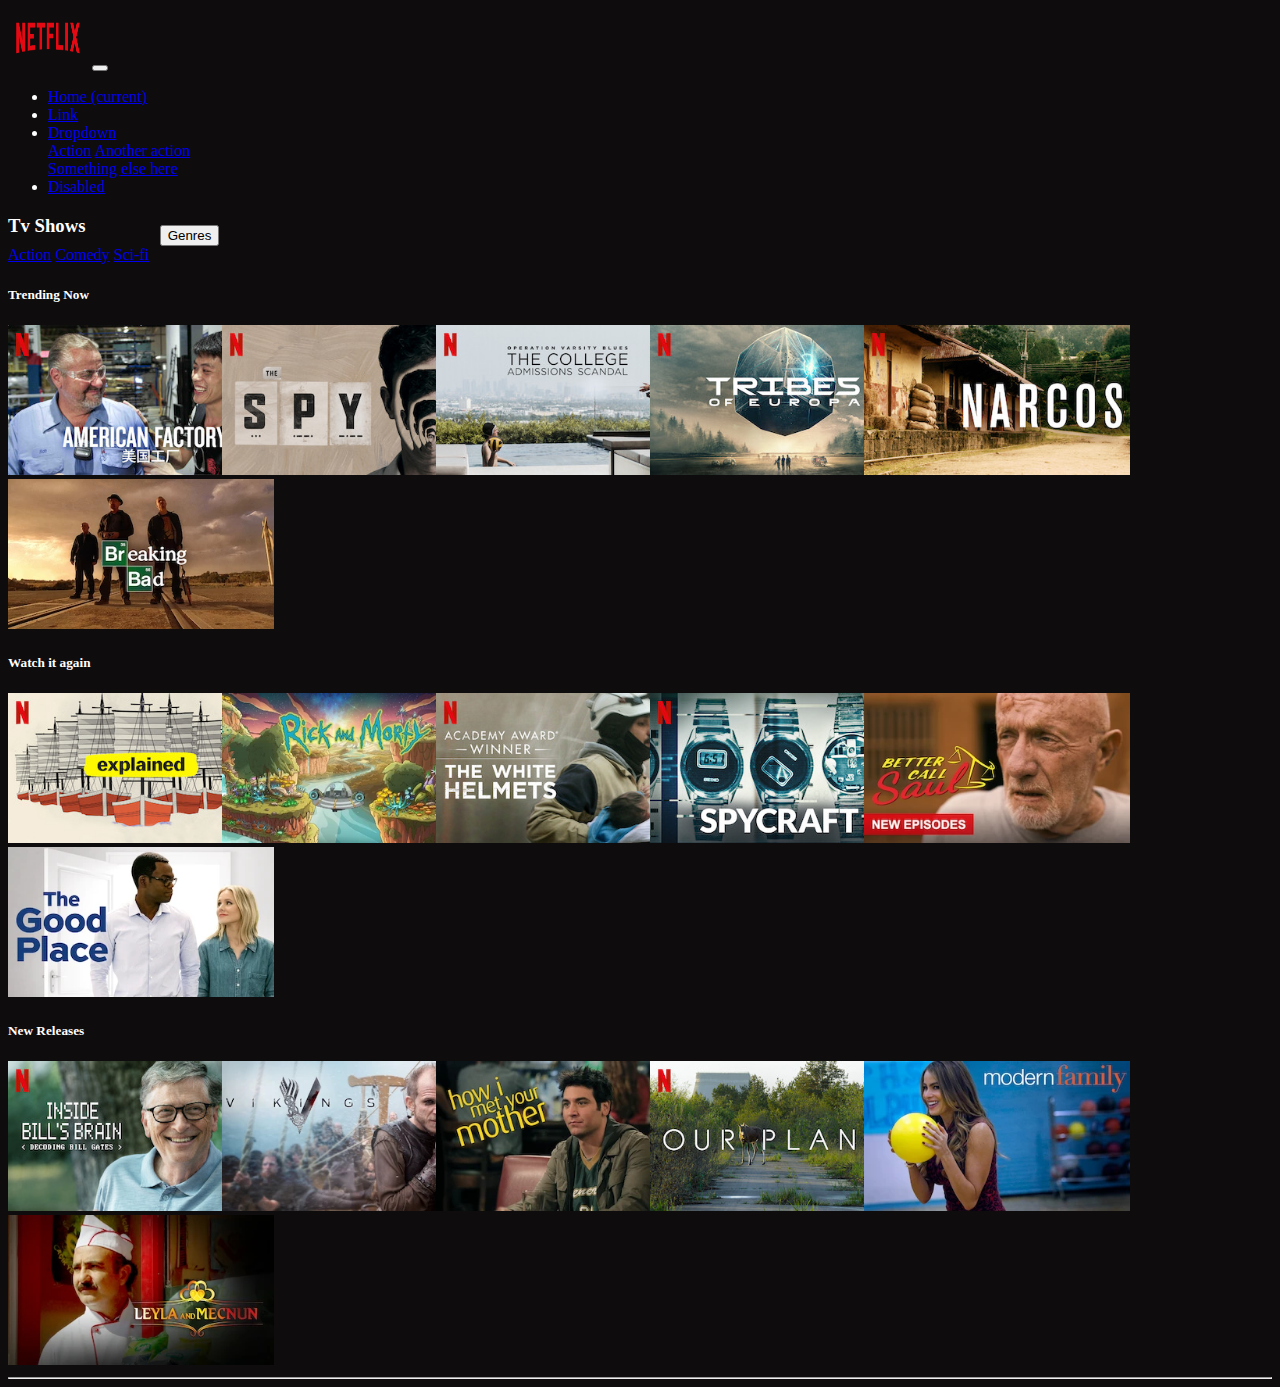
==== homepage.html @ 5d0c2ea2 "added navbar and cards to homepage" ====
<!DOCTYPE html>
<html lang="en">
  <head>
    <!-- Required meta tags -->
    <meta charset="utf-8" />
    <meta
      name="viewport"
      content="width=device-width, initial-scale=1, shrink-to-fit=no"
    />

    <!-- Bootstrap CSS -->
    <link
      rel="stylesheet"
      href="https://cdn.jsdelivr.net/npm/bootstrap@4.6.0/dist/css/bootstrap.min.css"
      integrity="sha384-B0vP5xmATw1+K9KRQjQERJvTumQW0nPEzvF6L/Z6nronJ3oUOFUFpCjEUQouq2+l"
      crossorigin="anonymous"
    />
    <link rel="stylesheet" href="homepage.css" />
    <title>Netflix</title>
  </head>
  <body>
    <nav class="navbar navbar-expand-lg navbar-dark bg-transparent">
      <a class="navbar-brand" href="#"
        ><img class="imglogo" src="logo/netflix_logo.png" alt="netflix_logo"
      /></a>
      <button
        class="navbar-toggler"
        type="button"
        data-toggle="collapse"
        data-target="#navbarSupportedContent"
        aria-controls="navbarSupportedContent"
        aria-expanded="false"
        aria-label="Toggle navigation"
      >
        <span class="navbar-toggler-icon"></span>
      </button>

      <div class="collapse navbar-collapse" id="navbarSupportedContent">
        <ul class="navbar-nav mr-auto">
          <li class="nav-item active">
            <a class="nav-link" href="#"
              >Home <span class="sr-only">(current)</span></a
            >
          </li>
          <li class="nav-item">
            <a class="nav-link" href="#">Link</a>
          </li>
          <li class="nav-item dropdown">
            <a
              class="nav-link dropdown-toggle"
              href="#"
              id="navbarDropdown"
              role="button"
              data-toggle="dropdown"
              aria-haspopup="true"
              aria-expanded="false"
            >
              Dropdown
            </a>
            <div class="dropdown-menu" aria-labelledby="navbarDropdown">
              <a class="dropdown-item" href="#">Action</a>
              <a class="dropdown-item" href="#">Another action</a>
              <div class="dropdown-divider"></div>
              <a class="dropdown-item" href="#">Something else here</a>
            </div>
          </li>
          <li class="nav-item">
            <a
              class="nav-link disabled"
              href="#"
              tabindex="-1"
              aria-disabled="true"
              >Disabled</a
            >
          </li>
        </ul>
      </div>
    </nav>
    <div class="container-fluid">
      <div class="h3container">
        <h3>Tv Shows</h3>
      </div>
      <div class="genrecontainer">
        <div
          class="dropdown"
          style="padding-left: 12%; margin-top: -30px; display: flex"
        >
          <button
            class="btn btn-secondary dropdown-toggle"
            type="button"
            id="dropdownMenuButton"
            data-toggle="dropdown"
            aria-haspopup="true"
            aria-expanded="false"
          >
            Genres
          </button>
        </div>
      </div>

      <div class="dropdown-menu" aria-labelledby="dropdownMenuButton">
        <a class="dropdown-item" href="#">Action</a>
        <a class="dropdown-item" href="#">Comedy</a>
        <a class="dropdown-item" href="#">Sci-fi</a>
      </div>
    </div>
    <div class="container-fluid">
        <div class="row">
            <div class="col">
      <h5 class="mt-4">Trending Now</h5>
      <div
        class="card"
        style="width: 210px; display: inline-block; border-color: black"
      >
        <img
          src="media/media1.jpg"
          class="card-img-top"
          style="height: 150px"
          alt="..."
        />
      </div>
      <div
        class="card"
        style="width: 210px; display: inline-block; border-color: black"
      >
        <img
          src="media/media10.jpg"
          class="card-img-top"
          style="height: 150px"
          alt="..."
        />
      </div>
      <div
        class="card"
        style="width: 210px; display: inline-block; border-color: black"
      >
        <img
          src="media/media11.jpg"
          class="card-img-top"
          style="height: 150px"
          alt="..."
        />
      </div>
      <div
        class="card"
        style="width: 210px; display: inline-block; border-color: black"
      >
        <img
          src="media/media12.jpg"
          class="card-img-top"
          style="height: 150px"
          alt="..."
        />
      </div>
      <div
        class="card"
        style="width: 210px; display: inline-block; border-color: black"
      >
        <img
          src="media/media13.jpg"
          class="card-img-top"
          style="height: 150px"
          alt="..."
        />
      </div>
      <div
        class="card"
        style="width: 210px; display: inline-block; border-color: black"
      >
        <img
          src="media/media14.webp"
          class="card-img-top"
          style="height: 150px"
          alt="..."
        />
      </div>
    </div>
    </div>
    </div>
    <div class="container-fluid">
        <div class="row">
            <div class="col">
      <h5 class="mt-4">Watch it again</h5>
      <div
        class="card"
        style="width: 210px; display: inline-block; border-color: black"
      >
        <img
          src="media/media15.jpg"
          class="card-img-top"
          style="height: 150px"
          alt="..."
        />
      </div>
      <div
        class="card"
        style="width: 210px; display: inline-block; border-color: black"
      >
        <img
          src="media/media16.webp"
          class="card-img-top"
          style="height: 150px"
          alt="..."
        />
      </div>
      <div
        class="card"
        style="width: 210px; display: inline-block; border-color: black"
      >
        <img
          src="media/media17.jpg"
          class="card-img-top"
          style="height: 150px"
          alt="..."
        />
      </div>
      <div
        class="card"
        style="width: 210px; display: inline-block; border-color: black"
      >
        <img
          src="media/media18.jpg"
          class="card-img-top"
          style="height: 150px"
          alt="..."
        />
      </div>
      <div
        class="card"
        style="width: 210px; display: inline-block; border-color: black"
      >
        <img
          src="media/media19.webp"
          class="card-img-top"
          style="height: 150px"
          alt="..."
        />
      </div>
      <div
        class="card"
        style="width: 210px; display: inline-block; border-color: black"
      >
        <img
          src="media/media2.webp"
          class="card-img-top"
          style="height: 150px"
          alt="..."
        />
      </div>
    </div>
    </div>
    </div>
    <div class="container-fluid">
      <div class="row">
        <div class="col">
          <h5 class="mt-4">New Releases</h5>
          <div
            class="card"
            style="width: 210px; display: inline-block; border-color: black"
          >
            <img
              src="media/media20.jpg"
              class="card-img-top"
              style="height: 150px"
              alt="..."
            />
          </div>
          <div
            class="card"
            style="width: 210px; display: inline-block; border-color: black"
          >
            <img
              src="media/media21.webp"
              class="card-img-top"
              style="height: 150px"
              alt="..."
            />
          </div>
          <div
            class="card"
            style="width: 210px; display: inline-block; border-color: black"
          >
            <img
              src="media/media22.webp"
              class="card-img-top"
              style="height: 150px"
              alt="..."
            />
          </div>
          <div
            class="card"
            style="width: 210px; display: inline-block; border-color: black"
          >
            <img
              src="media/media24.jpg"
              class="card-img-top"
              style="height: 150px"
              alt="..."
            />
          </div>
          <div
            class="card"
            style="width: 210px; display: inline-block; border-color: black"
          >
            <img
              src="media/media25.webp"
              class="card-img-top"
              style="height: 150px"
              alt="..."
            />
          </div>
          <div
            class="card"
            style="width: 210px; display: inline-block; border-color: black"
          >
            <img
              src="media/media26.webp"
              class="card-img-top"
              style="height: 150px"
              alt="..."
            />
          </div>
        </div>
      </div>
    </div>

    <hr />

    <!-- Optional JavaScript; choose one of the two! -->

    <!-- Option 1: jQuery and Bootstrap Bundle (includes Popper) -->
    <script
      src="https://code.jquery.com/jquery-3.5.1.slim.min.js"
      integrity="sha384-DfXdz2htPH0lsSSs5nCTpuj/zy4C+OGpamoFVy38MVBnE+IbbVYUew+OrCXaRkfj"
      crossorigin="anonymous"
    ></script>
    <script
      src="https://cdn.jsdelivr.net/npm/bootstrap@4.6.0/dist/js/bootstrap.bundle.min.js"
      integrity="sha384-Piv4xVNRyMGpqkS2by6br4gNJ7DXjqk09RmUpJ8jgGtD7zP9yug3goQfGII0yAns"
      crossorigin="anonymous"
    ></script>

    <!-- Option 2: Separate Popper and Bootstrap JS -->
    <!--
    <script src="https://code.jquery.com/jquery-3.5.1.slim.min.js" integrity="sha384-DfXdz2htPH0lsSSs5nCTpuj/zy4C+OGpamoFVy38MVBnE+IbbVYUew+OrCXaRkfj" crossorigin="anonymous"></script>
    <script src="https://cdn.jsdelivr.net/npm/popper.js@1.16.1/dist/umd/popper.min.js" integrity="sha384-9/reFTGAW83EW2RDu2S0VKaIzap3H66lZH81PoYlFhbGU+6BZp6G7niu735Sk7lN" crossorigin="anonymous"></script>
    <script src="https://cdn.jsdelivr.net/npm/bootstrap@4.6.0/dist/js/bootstrap.min.js" integrity="sha384-+YQ4JLhjyBLPDQt//I+STsc9iw4uQqACwlvpslubQzn4u2UU2UFM80nGisd026JF" crossorigin="anonymous"></script>
    -->
  </body>
</html>
---- homepage.css ----
body{
    background-color: rgb(14, 12, 12);
}
.navbar{
    color: white;
}
h3,h4,h5{
    color: white;
}
.imglogo{
    width: 80px;
    height: 60px;
}
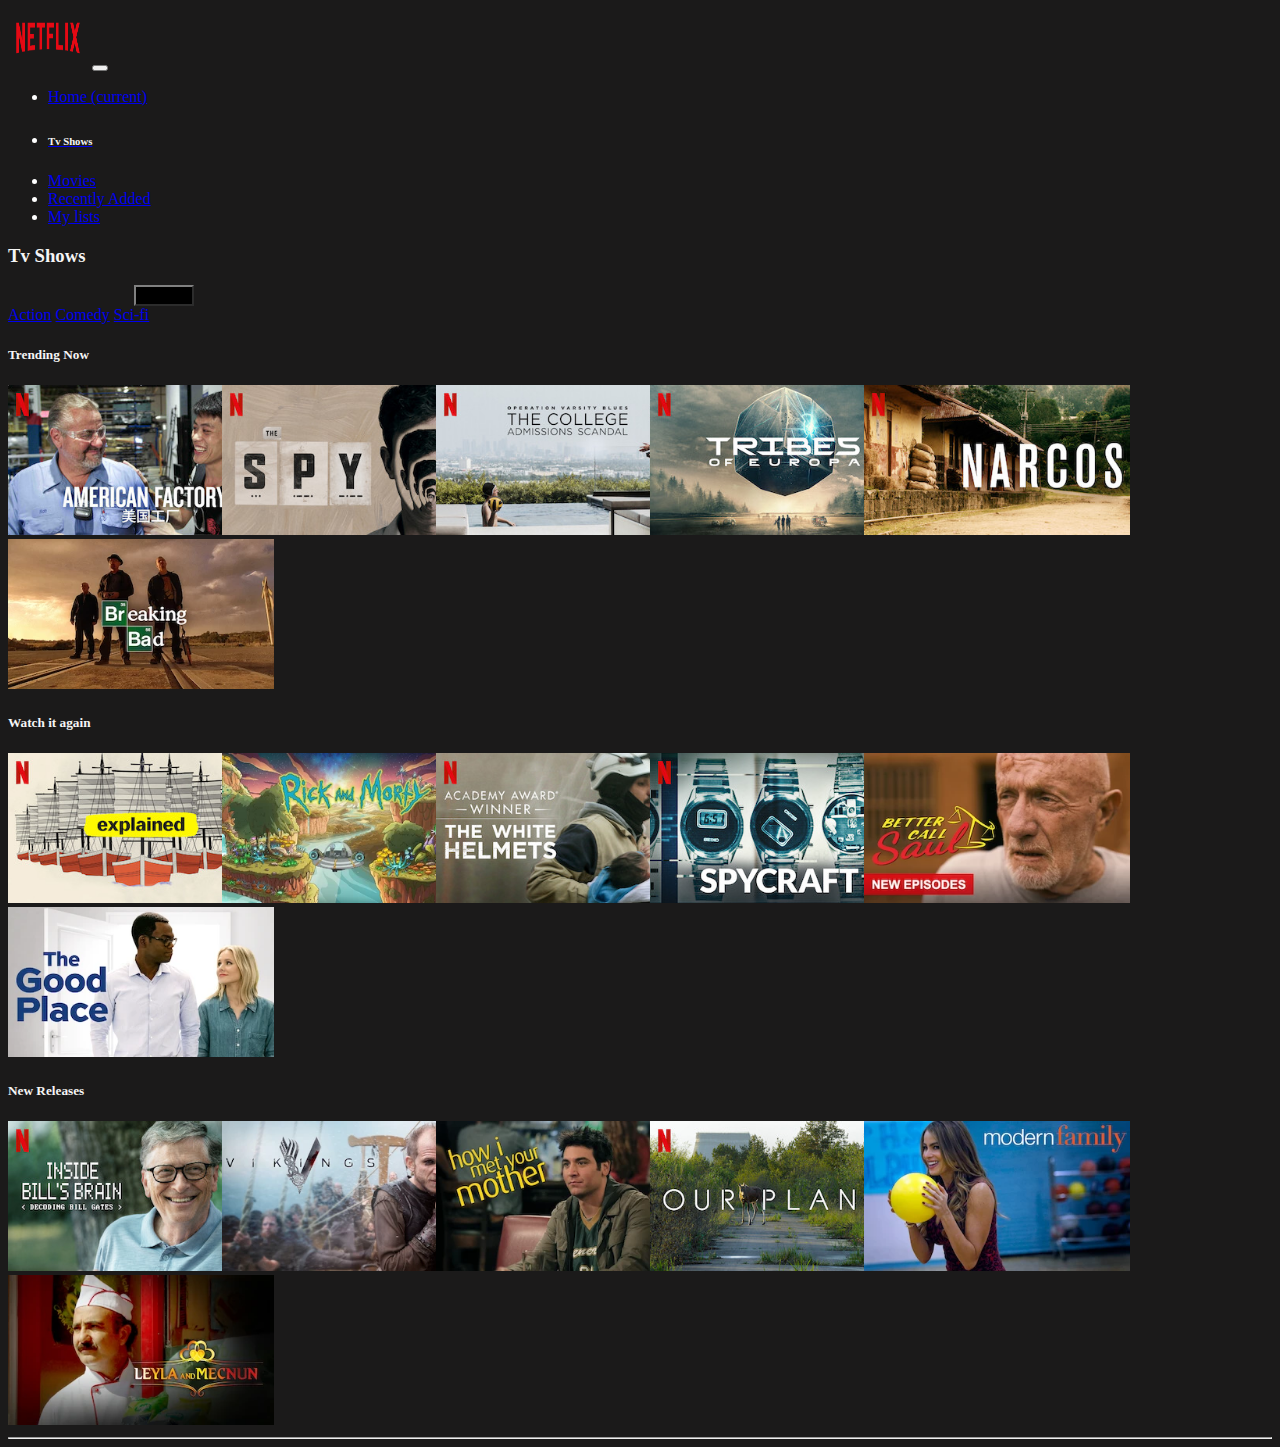
==== commit 4bac40cc: "added some css to homepage" ====
--- a/homepage.html
+++ b/homepage.html
@@ -43,36 +43,20 @@
             >
           </li>
           <li class="nav-item">
-            <a class="nav-link" href="#">Link</a>
-          </li>
-          <li class="nav-item dropdown">
-            <a
-              class="nav-link dropdown-toggle"
-              href="#"
-              id="navbarDropdown"
-              role="button"
-              data-toggle="dropdown"
-              aria-haspopup="true"
-              aria-expanded="false"
-            >
-              Dropdown
-            </a>
-            <div class="dropdown-menu" aria-labelledby="navbarDropdown">
-              <a class="dropdown-item" href="#">Action</a>
-              <a class="dropdown-item" href="#">Another action</a>
-              <div class="dropdown-divider"></div>
-              <a class="dropdown-item" href="#">Something else here</a>
-            </div>
+            <a class="nav-link" href="#"><strong><h6>Tv Shows</h6></strong></a>
           </li>
           <li class="nav-item">
-            <a
-              class="nav-link disabled"
-              href="#"
-              tabindex="-1"
-              aria-disabled="true"
-              >Disabled</a
-            >
-          </li>
+            <a class="nav-link" href="#">Movies</a>
+          </li>
+          <li class="nav-item">
+            <a class="nav-link" href="#">Recently Added</a>
+          </li>
+         
+          <li class="nav-item">
+            <a class="nav-link" href="#">My lists</a>
+          </li>
+         
+          
         </ul>
       </div>
     </nav>
@@ -80,10 +64,10 @@
       <div class="h3container">
         <h3>Tv Shows</h3>
       </div>
-      <div class="genrecontainer">
+      <div class="genre-container ">
         <div
           class="dropdown"
-          style="padding-left: 12%; margin-top: -30px; display: flex"
+          style="padding-left: 10%; margin-top: -30px; display: inline"
         >
           <button
             class="btn btn-secondary dropdown-toggle"
@@ -92,6 +76,7 @@
             data-toggle="dropdown"
             aria-haspopup="true"
             aria-expanded="false"
+            style="background-color: black; border-color:grey;"
           >
             Genres
           </button>
@@ -110,7 +95,7 @@
       <h5 class="mt-4">Trending Now</h5>
       <div
         class="card"
-        style="width: 210px; display: inline-block; border-color: black"
+        style="width: 210px; display: inline-block;border-color:rgb(48, 46, 46)"
       >
         <img
           src="media/media1.jpg"
@@ -121,7 +106,7 @@
       </div>
       <div
         class="card"
-        style="width: 210px; display: inline-block; border-color: black"
+        style="width: 210px; display: inline-block;border-color:grey"
       >
         <img
           src="media/media10.jpg"
@@ -132,7 +117,7 @@
       </div>
       <div
         class="card"
-        style="width: 210px; display: inline-block; border-color: black"
+        style="width: 210px; display: inline-block;border-color:grey"
       >
         <img
           src="media/media11.jpg"
@@ -143,7 +128,7 @@
       </div>
       <div
         class="card"
-        style="width: 210px; display: inline-block; border-color: black"
+        style="width: 210px; display: inline-block; border-color:grey"
       >
         <img
           src="media/media12.jpg"
@@ -154,7 +139,7 @@
       </div>
       <div
         class="card"
-        style="width: 210px; display: inline-block; border-color: black"
+        style="width: 210px; display: inline-block;border-color:grey"
       >
         <img
           src="media/media13.jpg"
@@ -165,7 +150,7 @@
       </div>
       <div
         class="card"
-        style="width: 210px; display: inline-block; border-color: black"
+        style="width: 210px; display: inline-block;border-color:grey"
       >
         <img
           src="media/media14.webp"
@@ -183,7 +168,7 @@
       <h5 class="mt-4">Watch it again</h5>
       <div
         class="card"
-        style="width: 210px; display: inline-block; border-color: black"
+        style="width: 210px; display: inline-block;border-color:grey"
       >
         <img
           src="media/media15.jpg"
@@ -194,7 +179,7 @@
       </div>
       <div
         class="card"
-        style="width: 210px; display: inline-block; border-color: black"
+        style="width: 210px; display: inline-block;border-color:grey"
       >
         <img
           src="media/media16.webp"
@@ -205,7 +190,7 @@
       </div>
       <div
         class="card"
-        style="width: 210px; display: inline-block; border-color: black"
+        style="width: 210px; display: inline-block;border-color:grey"
       >
         <img
           src="media/media17.jpg"
@@ -216,7 +201,7 @@
       </div>
       <div
         class="card"
-        style="width: 210px; display: inline-block; border-color: black"
+        style="width: 210px; display: inline-block;border-color:grey"
       >
         <img
           src="media/media18.jpg"
@@ -227,7 +212,7 @@
       </div>
       <div
         class="card"
-        style="width: 210px; display: inline-block; border-color: black"
+        style="width: 210px; display: inline-block;border-color:grey"
       >
         <img
           src="media/media19.webp"
@@ -238,7 +223,7 @@
       </div>
       <div
         class="card"
-        style="width: 210px; display: inline-block; border-color: black"
+        style="width: 210px; display: inline-block;border-color:grey"
       >
         <img
           src="media/media2.webp"
@@ -256,7 +241,7 @@
           <h5 class="mt-4">New Releases</h5>
           <div
             class="card"
-            style="width: 210px; display: inline-block; border-color: black"
+            style="width: 210px; display: inline-block;border-color:grey"
           >
             <img
               src="media/media20.jpg"
@@ -267,7 +252,7 @@
           </div>
           <div
             class="card"
-            style="width: 210px; display: inline-block; border-color: black"
+            style="width: 210px; display: inline-block;border-color:grey"
           >
             <img
               src="media/media21.webp"
@@ -278,7 +263,7 @@
           </div>
           <div
             class="card"
-            style="width: 210px; display: inline-block; border-color: black"
+            style="width: 210px; display: inline-block;border-color:grey"
           >
             <img
               src="media/media22.webp"
@@ -289,7 +274,7 @@
           </div>
           <div
             class="card"
-            style="width: 210px; display: inline-block; border-color: black"
+            style="width: 210px; display: inline-block;border-color:grey"
           >
             <img
               src="media/media24.jpg"
@@ -300,7 +285,7 @@
           </div>
           <div
             class="card"
-            style="width: 210px; display: inline-block; border-color: black"
+            style="width: 210px; display: inline-block;border-color:grey"
           >
             <img
               src="media/media25.webp"
@@ -311,7 +296,7 @@
           </div>
           <div
             class="card"
-            style="width: 210px; display: inline-block; border-color: black"
+            style="width: 210px; display: inline-block;border-color:grey"
           >
             <img
               src="media/media26.webp"
--- a/homepage.css
+++ b/homepage.css
@@ -1,11 +1,11 @@
 body{
-    background-color: rgb(14, 12, 12);
+    background-color: rgb(27, 26, 26);
 }
 .navbar{
     color: white;
 }
-h3,h4,h5{
-    color: white;
+h3,h4,h5,h6{
+    color:whitesmoke;
 }
 .imglogo{
     width: 80px;
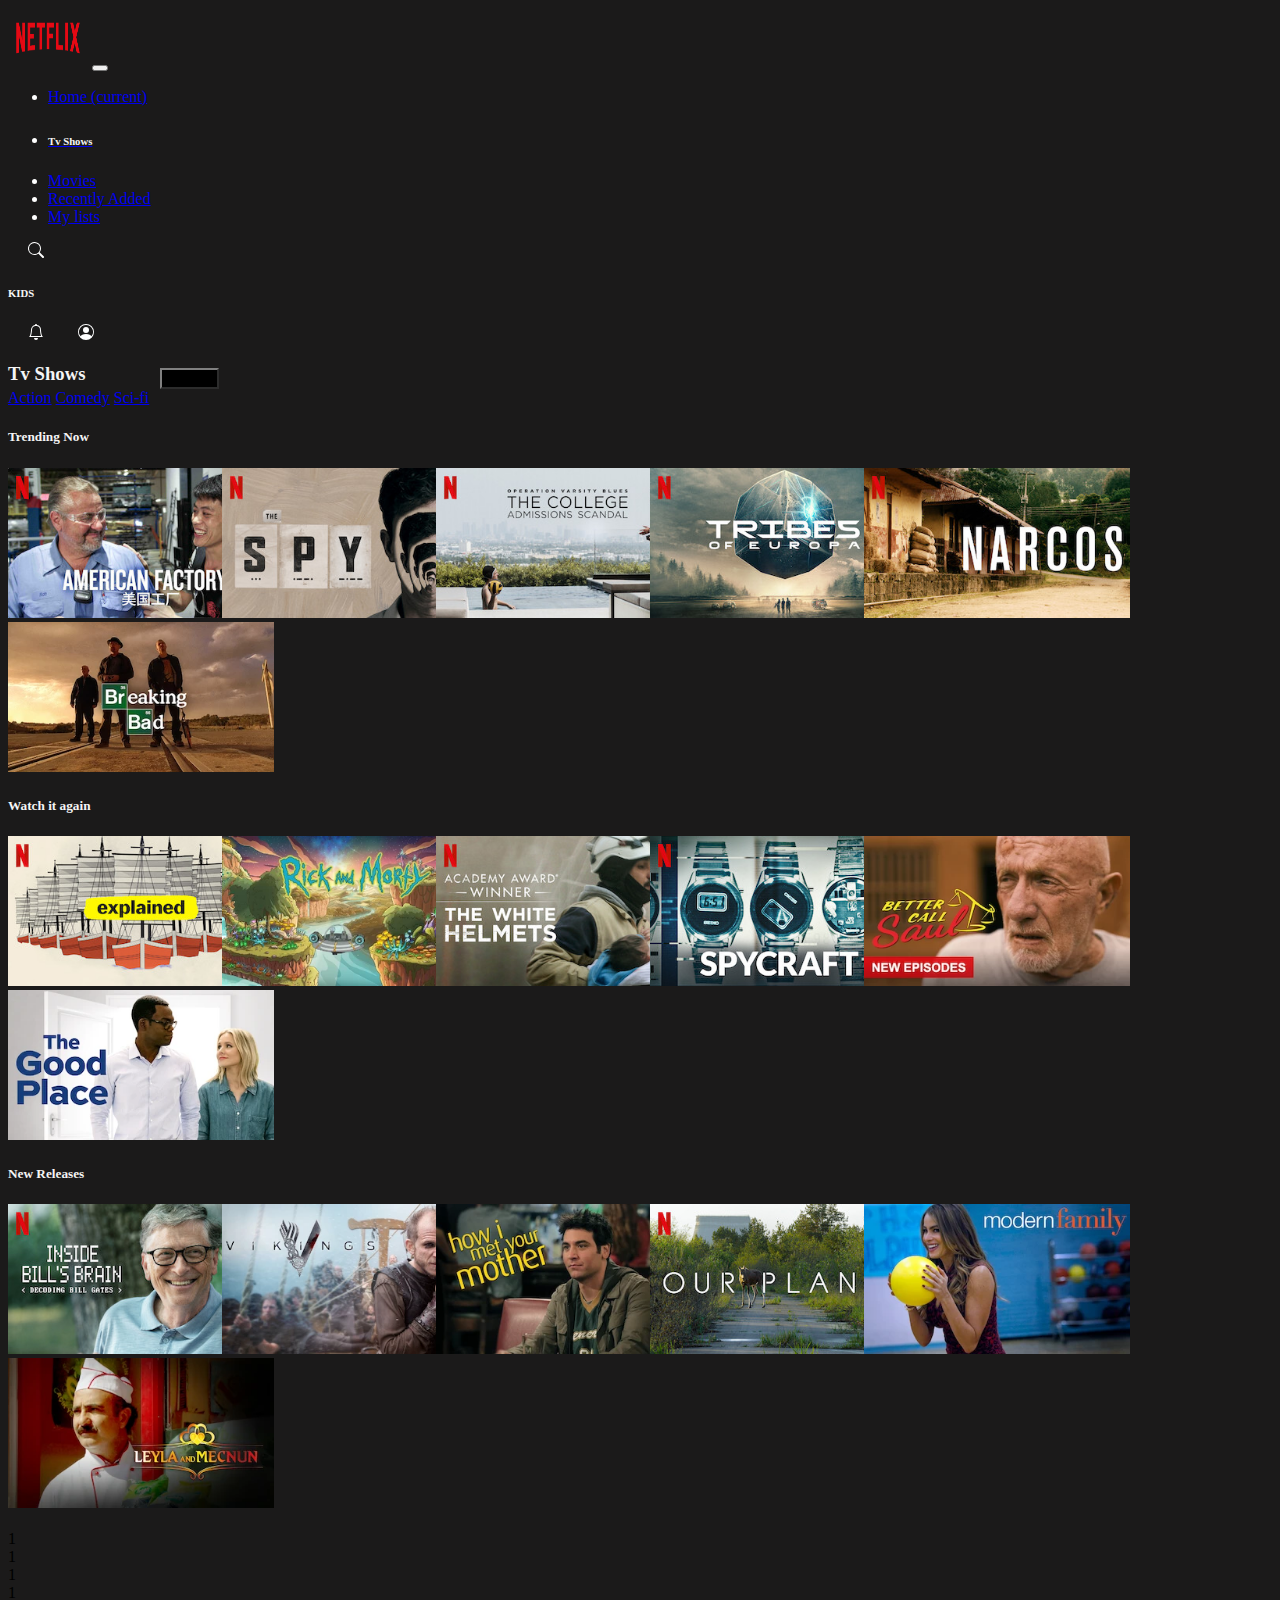
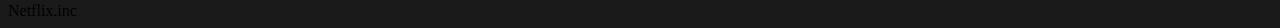
==== commit d3f0e943: "added icons" ====
--- a/homepage.html
+++ b/homepage.html
@@ -58,16 +58,29 @@
          
           
         </ul>
+        <svg xmlns="http://www.w3.org/2000/svg" width="16" height="16" fill="currentColor" class="bi bi-search" viewBox="0 0 16 16">
+            <path d="M11.742 10.344a6.5 6.5 0 1 0-1.397 1.398h-.001c.03.04.062.078.098.115l3.85 3.85a1 1 0 0 0 1.415-1.414l-3.85-3.85a1.007 1.007 0 0 0-.115-.1zM12 6.5a5.5 5.5 0 1 1-11 0 5.5 5.5 0 0 1 11 0z"/>
+          </svg>
+            <h6>KIDS  </h6>
+            <svg xmlns="http://www.w3.org/2000/svg" width="16" height="16" fill="currentColor" class="bi bi-bell" viewBox="0 0 16 16">
+                <path d="M8 16a2 2 0 0 0 2-2H6a2 2 0 0 0 2 2zM8 1.918l-.797.161A4.002 4.002 0 0 0 4 6c0 .628-.134 2.197-.459 3.742-.16.767-.376 1.566-.663 2.258h10.244c-.287-.692-.502-1.49-.663-2.258C12.134 8.197 12 6.628 12 6a4.002 4.002 0 0 0-3.203-3.92L8 1.917zM14.22 12c.223.447.481.801.78 1H1c.299-.199.557-.553.78-1C2.68 10.2 3 6.88 3 6c0-2.42 1.72-4.44 4.005-4.901a1 1 0 1 1 1.99 0A5.002 5.002 0 0 1 13 6c0 .88.32 4.2 1.22 6z"/>
+              </svg>
+              <svg xmlns="http://www.w3.org/2000/svg" width="16" height="16" fill="currentColor" class="bi bi-person-circle" viewBox="0 0 16 16">
+                <path d="M11 6a3 3 0 1 1-6 0 3 3 0 0 1 6 0z"/>
+                <path fill-rule="evenodd" d="M0 8a8 8 0 1 1 16 0A8 8 0 0 1 0 8zm8-7a7 7 0 0 0-5.468 11.37C3.242 11.226 4.805 10 8 10s4.757 1.225 5.468 2.37A7 7 0 0 0 8 1z"/>
+              </svg>
       </div>
     </nav>
     <div class="container-fluid">
-      <div class="h3container">
+    
+          
         <h3>Tv Shows</h3>
       </div>
-      <div class="genre-container ">
+      <div class="containerstyle"style="padding-left :12%; margin-top:-35px; display: flex;">
+      
         <div
           class="dropdown"
-          style="padding-left: 10%; margin-top: -30px; display: inline"
+         
         >
           <button
             class="btn btn-secondary dropdown-toggle"
@@ -76,12 +89,13 @@
             data-toggle="dropdown"
             aria-haspopup="true"
             aria-expanded="false"
-            style="background-color: black; border-color:grey;"
+            style="background-color: black; border-color:grey;display: inline-block;"
           >
             Genres
           </button>
         </div>
-      </div>
+        </div>
+     
 
       <div class="dropdown-menu" aria-labelledby="dropdownMenuButton">
         <a class="dropdown-item" href="#">Action</a>
@@ -90,12 +104,11 @@
       </div>
     </div>
     <div class="container-fluid">
-        <div class="row">
-            <div class="col">
+        
       <h5 class="mt-4">Trending Now</h5>
       <div
         class="card"
-        style="width: 210px; display: inline-block;border-color:rgb(48, 46, 46)"
+        style="width: 210px; display: inline-block;border-color:grey"
       >
         <img
           src="media/media1.jpg"
@@ -160,8 +173,7 @@
         />
       </div>
     </div>
-    </div>
-    </div>
+   
     <div class="container-fluid">
         <div class="row">
             <div class="col">
@@ -309,7 +321,58 @@
       </div>
     </div>
 
-    <hr />
+
+<footer >
+
+    <div class="container">
+  
+      
+      <div class="row">
+  
+       
+        <div class="col-md-12 py-5">
+          <div class="mb-5 flex-center">
+  
+            <a class="facebook">
+              <i ><img src="" alt=""> </i>
+            </a>
+            
+            <a class="Twitter">
+              <i > <img src="" alt=""></i>
+            </a>
+        <a class="instagram">
+                <i><img src="" alt=""></i>
+            </a>
+            
+            <a class="youtube">
+                  <i><img src="" alt=""> </i>
+                </a>
+           
+          </div>
+        
+      
+  
+      </div>
+      <div class="container">
+          <li class="color-white">1</li>
+          <li>1</li>
+          <li>1</li>
+          <li>1</li>
+
+
+
+      </div>
+     
+  
+    </div>
+   
+    <div class="footer-copyright text-center py-3">Netflix.inc
+      <a href="https://mdbootstrap.com/"> </a>
+    </div>
+    <!-- Copyright -->
+  
+  </footer>
+  <!-- Footer -->
 
     <!-- Optional JavaScript; choose one of the two! -->
 
--- a/homepage.css
+++ b/homepage.css
@@ -10,4 +10,11 @@
 .imglogo{
     width: 80px;
     height: 60px;
+}
+hr{
+    box-shadow: whitesmoke;
+}
+.bi{
+    margin-left: 20px;
+    margin-right: 10px;
 }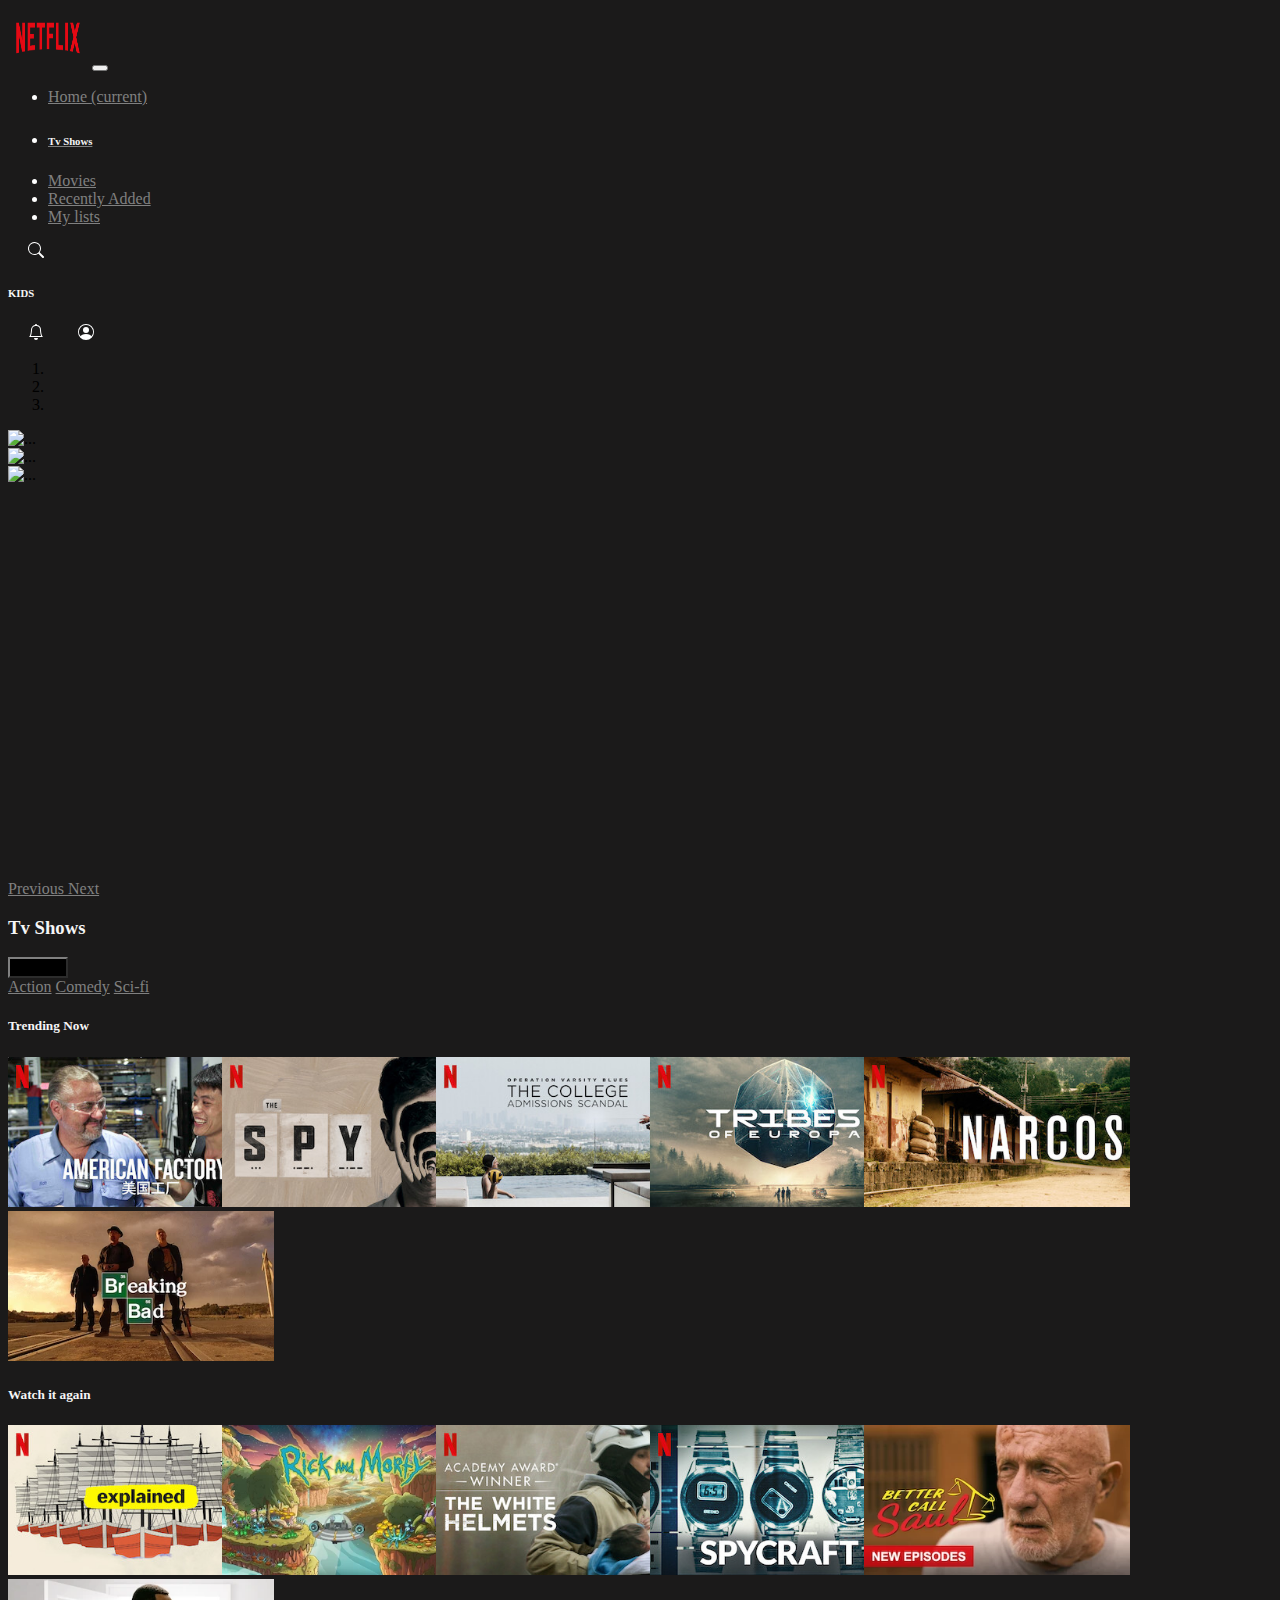
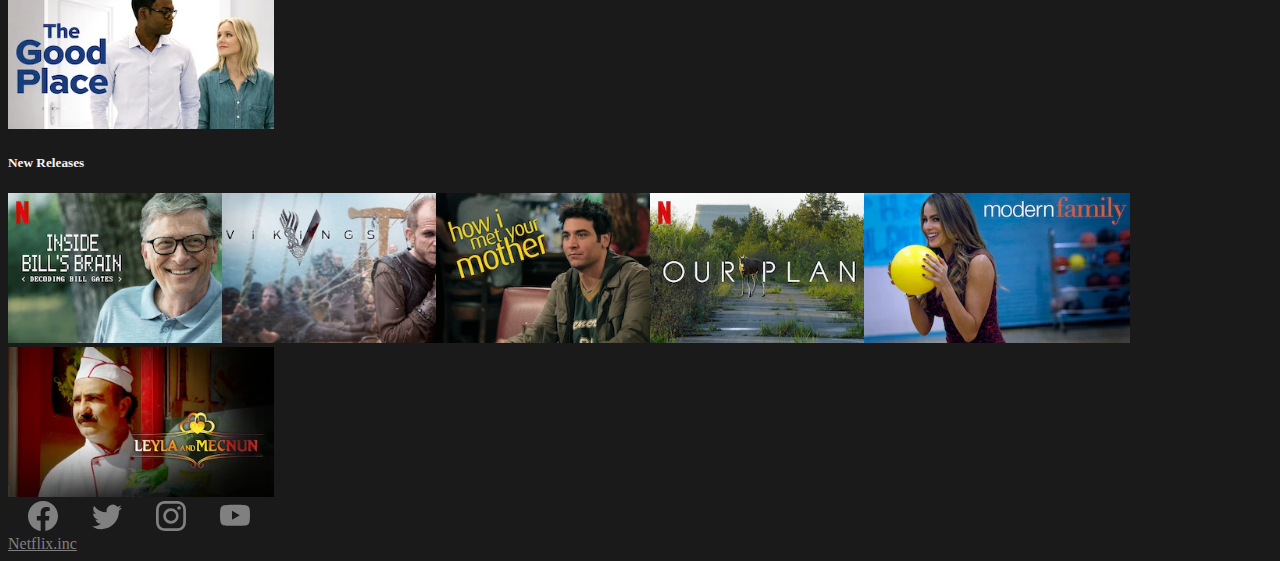
==== commit 9a4d301b: "Added carousel and footer" ====
--- a/homepage.html
+++ b/homepage.html
@@ -71,12 +71,47 @@
               </svg>
       </div>
     </nav>
+  
+     <div id="carouselExampleIndicators" class="carousel slide" data-ride="carousel">
+            <ol class="carousel-indicators">
+              <li data-target="#carouselExampleIndicators" data-slide-to="0" class="active"></li>
+              <li data-target="#carouselExampleIndicators" data-slide-to="1"></li>
+              <li data-target="#carouselExampleIndicators" data-slide-to="2"></li>
+            </ol>
+            <div class="carousel-inner">
+              <div class="carousel-item active">
+                <img src="https://i.pinimg.com/originals/a4/9d/c8/a49dc85d98d25389f9d939bbd8663e43.jpg" class="d-block w-100  h-100" alt="...">
+              </div>
+              <div class="carousel-item">
+                <img src="http://anniehaydesign.weebly.com/uploads/9/5/4/6/95469676/landscape-poster-3_orig.jpg" class="d-block w-100  h-100 " alt="...">
+              </div>
+              <div class="carousel-item">
+                <img src="https://i1.wp.com/www.heyuguys.com/images/2015/10/star-wars-the-force-awakens-poster-landscape.jpg?fit=1536%2C864&ssl=1" class="d-block w-100 h-100 object-fit-contain " alt="...">
+              </div>
+            </div>
+            <a class="carousel-control-prev" href="#carouselExampleIndicators" role="button" data-slide="prev">
+              <span class="carousel-control-prev-icon" aria-hidden="true"></span>
+              <span class="sr-only">Previous</span>
+            </a>
+            <a class="carousel-control-next" href="#carouselExampleIndicators" role="button" data-slide="next">
+              <span class="carousel-control-next-icon" aria-hidden="true"></span>
+              <span class="sr-only">Next</span>
+            </a>
+          </div> 
+
+
+
+  
     <div class="container-fluid">
     
-          
+          <div class="h3container"style="display:inline-block">
+            <div class="col">
+
         <h3>Tv Shows</h3>
       </div>
-      <div class="containerstyle"style="padding-left :12%; margin-top:-35px; display: flex;">
+      </div>
+      <div class="container d-inline-block">
+        <div class="col">
       
         <div
           class="dropdown"
@@ -94,13 +129,11 @@
             Genres
           </button>
         </div>
+        <div class="dropdown-menu" aria-labelledby="dropdownMenuButton">
+            <a class="dropdown-item" href="#">Action</a>
+            <a class="dropdown-item" href="#">Comedy</a>
+            <a class="dropdown-item" href="#">Sci-fi</a>
         </div>
-     
-
-      <div class="dropdown-menu" aria-labelledby="dropdownMenuButton">
-        <a class="dropdown-item" href="#">Action</a>
-        <a class="dropdown-item" href="#">Comedy</a>
-        <a class="dropdown-item" href="#">Sci-fi</a>
       </div>
     </div>
     <div class="container-fluid">
@@ -324,7 +357,7 @@
 
 <footer >
 
-    <div class="container">
+    <div class="container mt-5 text-center">
   
       
       <div class="row">
@@ -334,40 +367,34 @@
           <div class="mb-5 flex-center">
   
             <a class="facebook">
-              <i ><img src="" alt=""> </i>
+                <svg xmlns="http://www.w3.org/2000/svg" width="30" height="30" fill="gray" class="bi bi-facebook" viewBox="0 0 16 16">
+                    <path d="M16 8.049c0-4.446-3.582-8.05-8-8.05C3.58 0-.002 3.603-.002 8.05c0 4.017 2.926 7.347 6.75 7.951v-5.625h-2.03V8.05H6.75V6.275c0-2.017 1.195-3.131 3.022-3.131.876 0 1.791.157 1.791.157v1.98h-1.009c-.993 0-1.303.621-1.303 1.258v1.51h2.218l-.354 2.326H9.25V16c3.824-.604 6.75-3.934 6.75-7.951z"/>
+                  </svg>
             </a>
             
             <a class="Twitter">
-              <i > <img src="" alt=""></i>
+                <svg xmlns="http://www.w3.org/2000/svg" width="30" height="30" fill="gray" class="bi bi-twitter" viewBox="0 0 16 16">
+                    <path d="M5.026 15c6.038 0 9.341-5.003 9.341-9.334 0-.14 0-.282-.006-.422A6.685 6.685 0 0 0 16 3.542a6.658 6.658 0 0 1-1.889.518 3.301 3.301 0 0 0 1.447-1.817 6.533 6.533 0 0 1-2.087.793A3.286 3.286 0 0 0 7.875 6.03a9.325 9.325 0 0 1-6.767-3.429 3.289 3.289 0 0 0 1.018 4.382A3.323 3.323 0 0 1 .64 6.575v.045a3.288 3.288 0 0 0 2.632 3.218 3.203 3.203 0 0 1-.865.115 3.23 3.23 0 0 1-.614-.057 3.283 3.283 0 0 0 3.067 2.277A6.588 6.588 0 0 1 .78 13.58a6.32 6.32 0 0 1-.78-.045A9.344 9.344 0 0 0 5.026 15z"/>
+                  </svg>
             </a>
         <a class="instagram">
-                <i><img src="" alt=""></i>
+            <svg xmlns="http://www.w3.org/2000/svg" width="30" height="30" fill="gray" class="bi bi-instagram" viewBox="0 0 16 16">
+                <path d="M8 0C5.829 0 5.556.01 4.703.048 3.85.088 3.269.222 2.76.42a3.917 3.917 0 0 0-1.417.923A3.927 3.927 0 0 0 .42 2.76C.222 3.268.087 3.85.048 4.7.01 5.555 0 5.827 0 8.001c0 2.172.01 2.444.048 3.297.04.852.174 1.433.372 1.942.205.526.478.972.923 1.417.444.445.89.719 1.416.923.51.198 1.09.333 1.942.372C5.555 15.99 5.827 16 8 16s2.444-.01 3.298-.048c.851-.04 1.434-.174 1.943-.372a3.916 3.916 0 0 0 1.416-.923c.445-.445.718-.891.923-1.417.197-.509.332-1.09.372-1.942C15.99 10.445 16 10.173 16 8s-.01-2.445-.048-3.299c-.04-.851-.175-1.433-.372-1.941a3.926 3.926 0 0 0-.923-1.417A3.911 3.911 0 0 0 13.24.42c-.51-.198-1.092-.333-1.943-.372C10.443.01 10.172 0 7.998 0h.003zm-.717 1.442h.718c2.136 0 2.389.007 3.232.046.78.035 1.204.166 1.486.275.373.145.64.319.92.599.28.28.453.546.598.92.11.281.24.705.275 1.485.039.843.047 1.096.047 3.231s-.008 2.389-.047 3.232c-.035.78-.166 1.203-.275 1.485a2.47 2.47 0 0 1-.599.919c-.28.28-.546.453-.92.598-.28.11-.704.24-1.485.276-.843.038-1.096.047-3.232.047s-2.39-.009-3.233-.047c-.78-.036-1.203-.166-1.485-.276a2.478 2.478 0 0 1-.92-.598 2.48 2.48 0 0 1-.6-.92c-.109-.281-.24-.705-.275-1.485-.038-.843-.046-1.096-.046-3.233 0-2.136.008-2.388.046-3.231.036-.78.166-1.204.276-1.486.145-.373.319-.64.599-.92.28-.28.546-.453.92-.598.282-.11.705-.24 1.485-.276.738-.034 1.024-.044 2.515-.045v.002zm4.988 1.328a.96.96 0 1 0 0 1.92.96.96 0 0 0 0-1.92zm-4.27 1.122a4.109 4.109 0 1 0 0 8.217 4.109 4.109 0 0 0 0-8.217zm0 1.441a2.667 2.667 0 1 1 0 5.334 2.667 2.667 0 0 1 0-5.334z"/>
+              </svg>
             </a>
             
             <a class="youtube">
-                  <i><img src="" alt=""> </i>
+                <svg xmlns="http://www.w3.org/2000/svg" width="30" height="30" fill="grey" class="bi bi-youtube" viewBox="0 0 16 16">
+                    <path d="M8.051 1.999h.089c.822.003 4.987.033 6.11.335a2.01 2.01 0 0 1 1.415 1.42c.101.38.172.883.22 1.402l.01.104.022.26.008.104c.065.914.073 1.77.074 1.957v.075c-.001.194-.01 1.108-.082 2.06l-.008.105-.009.104c-.05.572-.124 1.14-.235 1.558a2.007 2.007 0 0 1-1.415 1.42c-1.16.312-5.569.334-6.18.335h-.142c-.309 0-1.587-.006-2.927-.052l-.17-.006-.087-.004-.171-.007-.171-.007c-1.11-.049-2.167-.128-2.654-.26a2.007 2.007 0 0 1-1.415-1.419c-.111-.417-.185-.986-.235-1.558L.09 9.82l-.008-.104A31.4 31.4 0 0 1 0 7.68v-.123c.002-.215.01-.958.064-1.778l.007-.103.003-.052.008-.104.022-.26.01-.104c.048-.519.119-1.023.22-1.402a2.007 2.007 0 0 1 1.415-1.42c.487-.13 1.544-.21 2.654-.26l.17-.007.172-.006.086-.003.171-.007A99.788 99.788 0 0 1 7.858 2h.193zM6.4 5.209v4.818l4.157-2.408L6.4 5.209z"/>
+                  </svg>
                 </a>
            
           </div>
-        
-      
-  
-      </div>
-      <div class="container">
-          <li class="color-white">1</li>
-          <li>1</li>
-          <li>1</li>
-          <li>1</li>
-
-
-
-      </div>
-     
-  
-    </div>
+  
    
-    <div class="footer-copyright text-center py-3">Netflix.inc
-      <a href="https://mdbootstrap.com/"> </a>
+    <div class="footer text-center color-white ">
+      <a href="https://www.netflix.com/it/">Netflix.inc </a>
+    </div>
     </div>
     <!-- Copyright -->
   
--- a/homepage.css
+++ b/homepage.css
@@ -17,4 +17,11 @@
 .bi{
     margin-left: 20px;
     margin-right: 10px;
-}+}
+a{
+    color:gray;
+
+   }
+   .carousel-inner{
+       height: 450px;
+   }
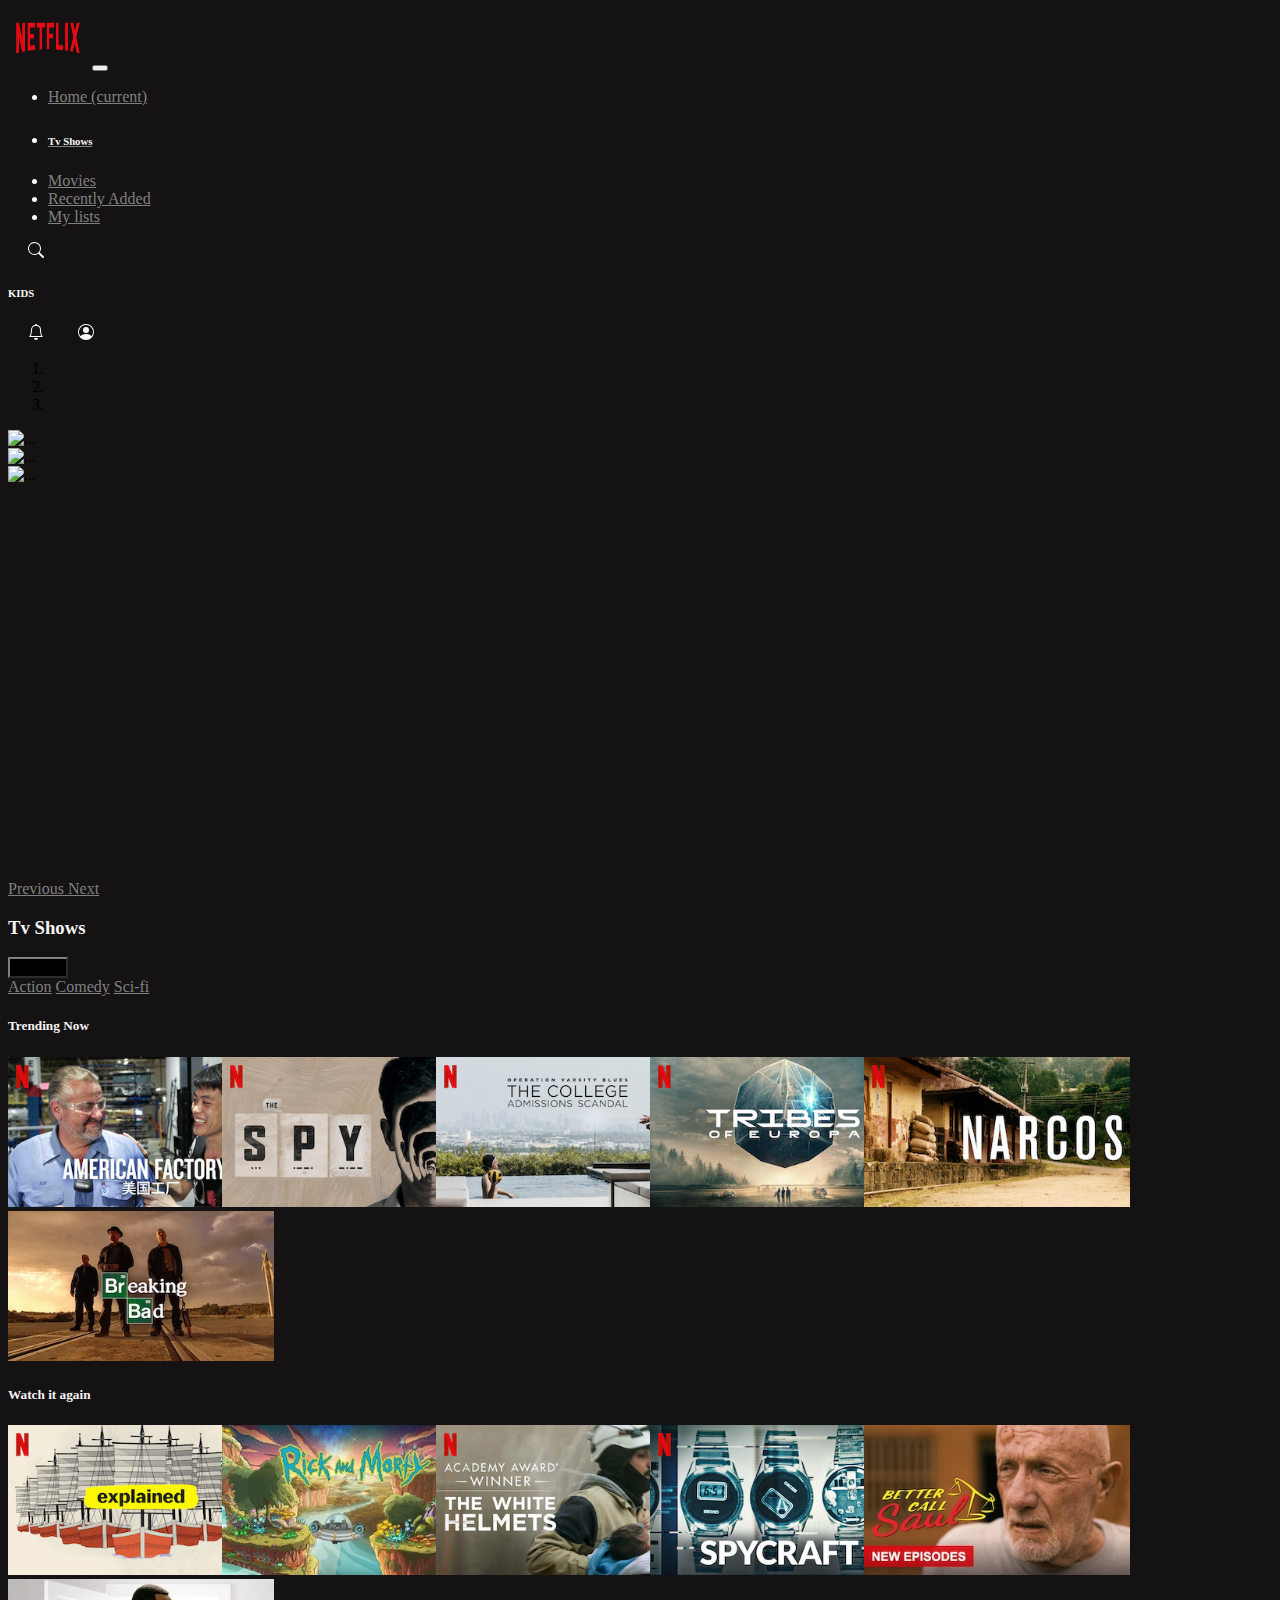
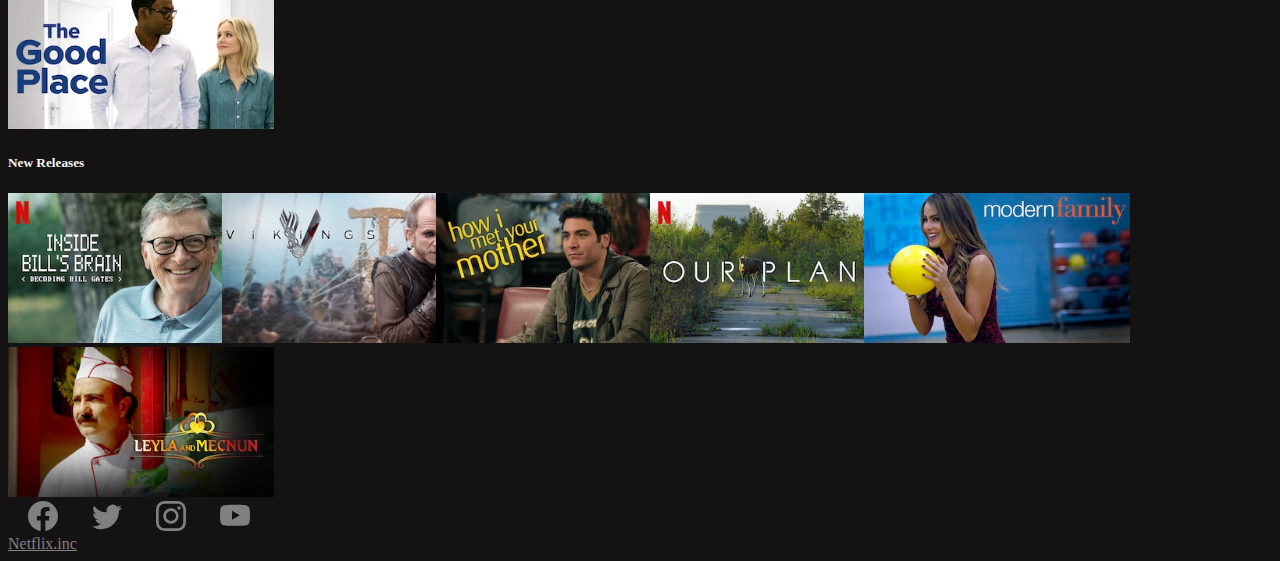
==== commit 105d69e4: "added  some css" ====
--- a/homepage.html
+++ b/homepage.html
@@ -80,13 +80,13 @@
             </ol>
             <div class="carousel-inner">
               <div class="carousel-item active">
-                <img src="https://i.pinimg.com/originals/a4/9d/c8/a49dc85d98d25389f9d939bbd8663e43.jpg" class="d-block w-100  h-100" alt="...">
-              </div>
-              <div class="carousel-item">
-                <img src="http://anniehaydesign.weebly.com/uploads/9/5/4/6/95469676/landscape-poster-3_orig.jpg" class="d-block w-100  h-100 " alt="...">
-              </div>
-              <div class="carousel-item">
-                <img src="https://i1.wp.com/www.heyuguys.com/images/2015/10/star-wars-the-force-awakens-poster-landscape.jpg?fit=1536%2C864&ssl=1" class="d-block w-100 h-100 object-fit-contain " alt="...">
+                  <img src="https://i1.wp.com/www.heyuguys.com/images/2015/10/star-wars-the-force-awakens-poster-landscape.jpg?fit=1536%2C864&ssl=1" class="d-block w-100 h-100 object-fit-contain " alt="...">
+                </div>
+                <div class="carousel-item">
+                    <img src="http://anniehaydesign.weebly.com/uploads/9/5/4/6/95469676/landscape-poster-3_orig.jpg" class="d-block w-100  h-100 " alt="...">
+                </div>
+                <div class="carousel-item">
+                  <img src="https://i.pinimg.com/originals/a4/9d/c8/a49dc85d98d25389f9d939bbd8663e43.jpg" class="d-block w-100  h-100" alt="...">
               </div>
             </div>
             <a class="carousel-control-prev" href="#carouselExampleIndicators" role="button" data-slide="prev">
@@ -102,9 +102,9 @@
 
 
   
-    <div class="container-fluid">
+    <div class="container-fluid mt-5">
     
-          <div class="h3container"style="display:inline-block">
+          <div class="h3container"style="display:inline-block ">
             <div class="col">
 
         <h3>Tv Shows</h3>
@@ -152,7 +152,7 @@
       </div>
       <div
         class="card"
-        style="width: 210px; display: inline-block;border-color:grey"
+        style="width: 210px; display: inline-block;border:0"
       >
         <img
           src="media/media10.jpg"
@@ -163,7 +163,7 @@
       </div>
       <div
         class="card"
-        style="width: 210px; display: inline-block;border-color:grey"
+        style="width: 210px; display: inline-block;border:0;"
       >
         <img
           src="media/media11.jpg"
@@ -174,7 +174,7 @@
       </div>
       <div
         class="card"
-        style="width: 210px; display: inline-block; border-color:grey"
+        style="width: 210px; display: inline-block; border:0;"
       >
         <img
           src="media/media12.jpg"
@@ -185,7 +185,7 @@
       </div>
       <div
         class="card"
-        style="width: 210px; display: inline-block;border-color:grey"
+        style="width: 210px; display: inline-block;border:0;"
       >
         <img
           src="media/media13.jpg"
@@ -196,7 +196,7 @@
       </div>
       <div
         class="card"
-        style="width: 210px; display: inline-block;border-color:grey"
+        style="width: 210px; display: inline-block;border:0;"
       >
         <img
           src="media/media14.webp"
@@ -213,7 +213,7 @@
       <h5 class="mt-4">Watch it again</h5>
       <div
         class="card"
-        style="width: 210px; display: inline-block;border-color:grey"
+        style="width: 210px; display: inline-block;border:0;"
       >
         <img
           src="media/media15.jpg"
@@ -224,7 +224,7 @@
       </div>
       <div
         class="card"
-        style="width: 210px; display: inline-block;border-color:grey"
+        style="width: 210px; display: inline-block;border:0;"
       >
         <img
           src="media/media16.webp"
@@ -235,7 +235,7 @@
       </div>
       <div
         class="card"
-        style="width: 210px; display: inline-block;border-color:grey"
+        style="width: 210px; display: inline-block;border:0;"
       >
         <img
           src="media/media17.jpg"
@@ -246,7 +246,7 @@
       </div>
       <div
         class="card"
-        style="width: 210px; display: inline-block;border-color:grey"
+        style="width: 210px; display: inline-block;border:0;"
       >
         <img
           src="media/media18.jpg"
@@ -257,7 +257,7 @@
       </div>
       <div
         class="card"
-        style="width: 210px; display: inline-block;border-color:grey"
+        style="width: 210px; display: inline-block;border:0;"
       >
         <img
           src="media/media19.webp"
@@ -268,7 +268,7 @@
       </div>
       <div
         class="card"
-        style="width: 210px; display: inline-block;border-color:grey"
+        style="width: 210px; display: inline-block;border:0;"
       >
         <img
           src="media/media2.webp"
@@ -286,7 +286,7 @@
           <h5 class="mt-4">New Releases</h5>
           <div
             class="card"
-            style="width: 210px; display: inline-block;border-color:grey"
+            style="width: 210px; display: inline-block;border:0;"
           >
             <img
               src="media/media20.jpg"
@@ -297,7 +297,7 @@
           </div>
           <div
             class="card"
-            style="width: 210px; display: inline-block;border-color:grey"
+            style="width: 210px; display: inline-block;border:0;"
           >
             <img
               src="media/media21.webp"
@@ -308,7 +308,7 @@
           </div>
           <div
             class="card"
-            style="width: 210px; display: inline-block;border-color:grey"
+            style="width: 210px; display: inline-block;border:0;"
           >
             <img
               src="media/media22.webp"
@@ -319,7 +319,7 @@
           </div>
           <div
             class="card"
-            style="width: 210px; display: inline-block;border-color:grey"
+            style="width: 210px; display: inline-block;border:0;"
           >
             <img
               src="media/media24.jpg"
@@ -330,7 +330,7 @@
           </div>
           <div
             class="card"
-            style="width: 210px; display: inline-block;border-color:grey"
+            style="width: 210px; display: inline-block;border:0;"
           >
             <img
               src="media/media25.webp"
@@ -341,7 +341,7 @@
           </div>
           <div
             class="card"
-            style="width: 210px; display: inline-block;border-color:grey"
+            style="width: 210px; display: inline-block;border:0;"
           >
             <img
               src="media/media26.webp"
--- a/homepage.css
+++ b/homepage.css
@@ -1,5 +1,5 @@
 body{
-    background-color: rgb(27, 26, 26);
+    background-color: rgb(20, 18, 18);
 }
 .navbar{
     color: white;
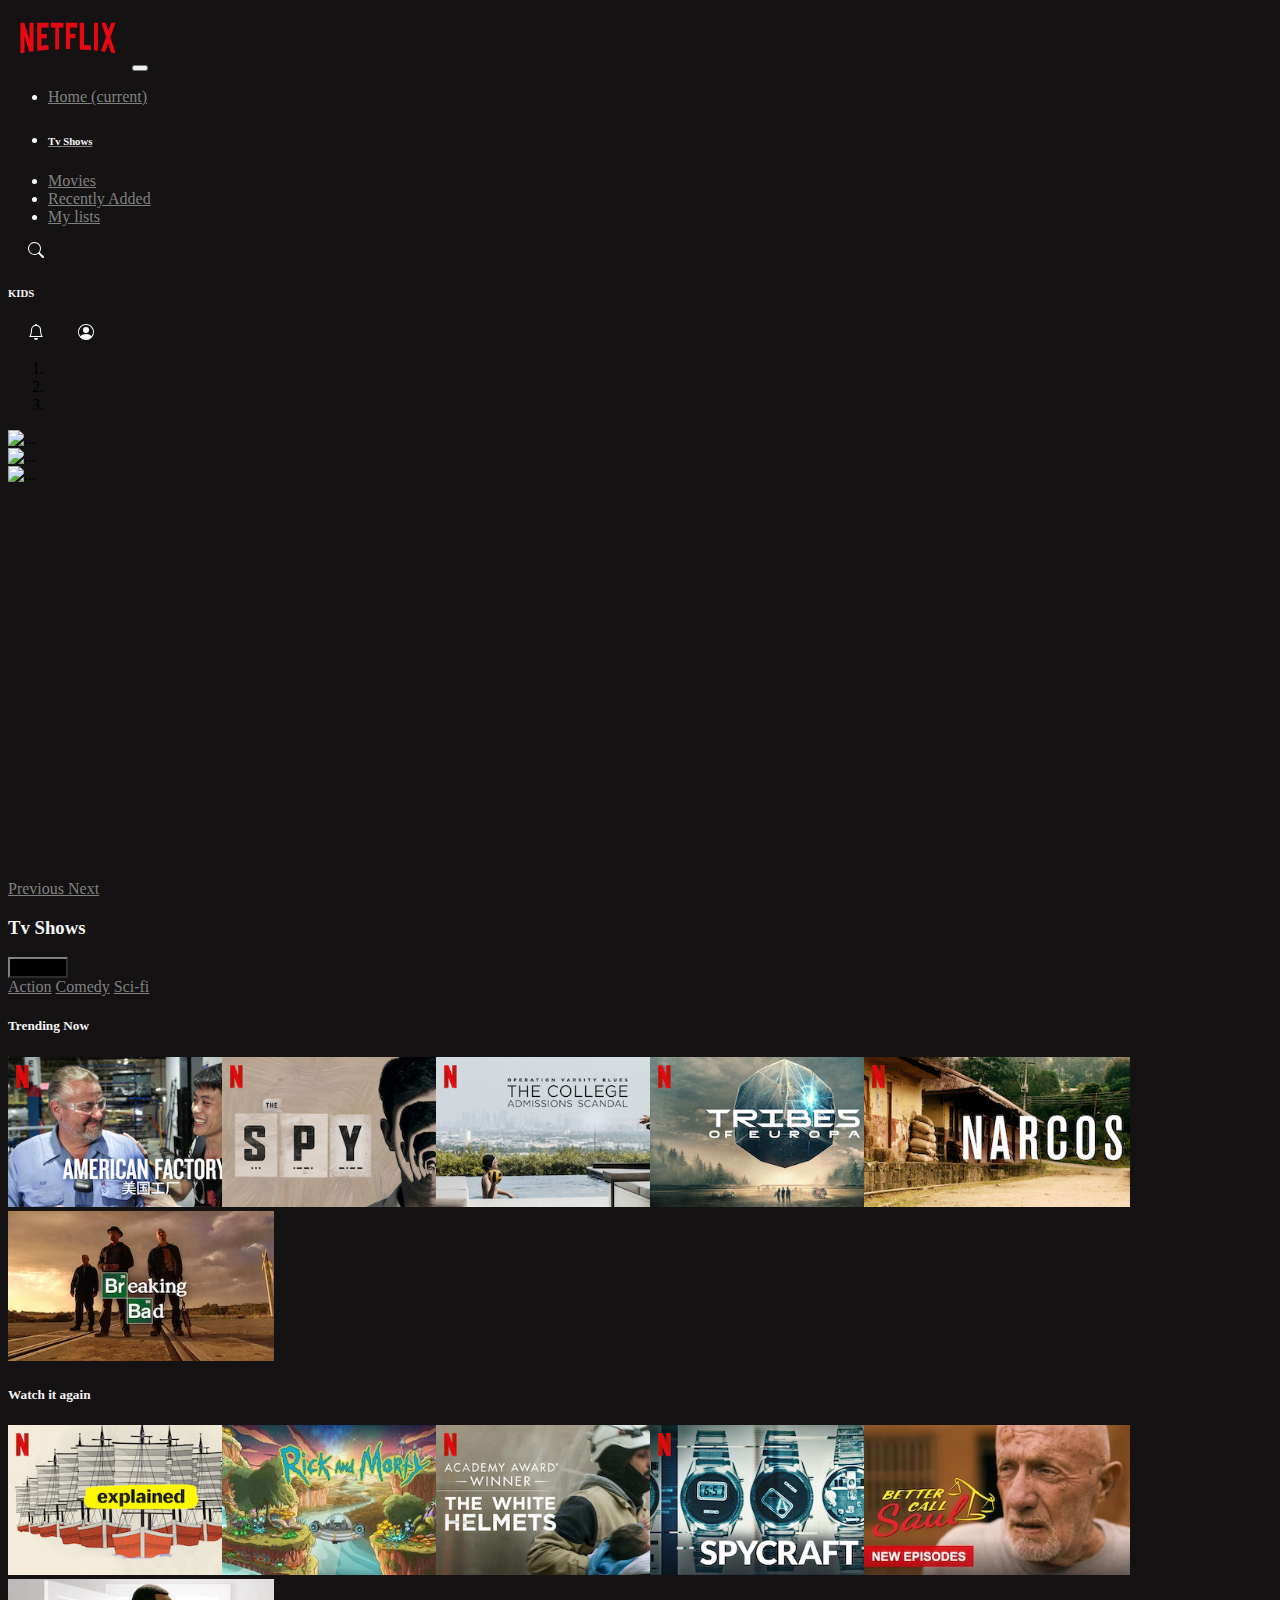
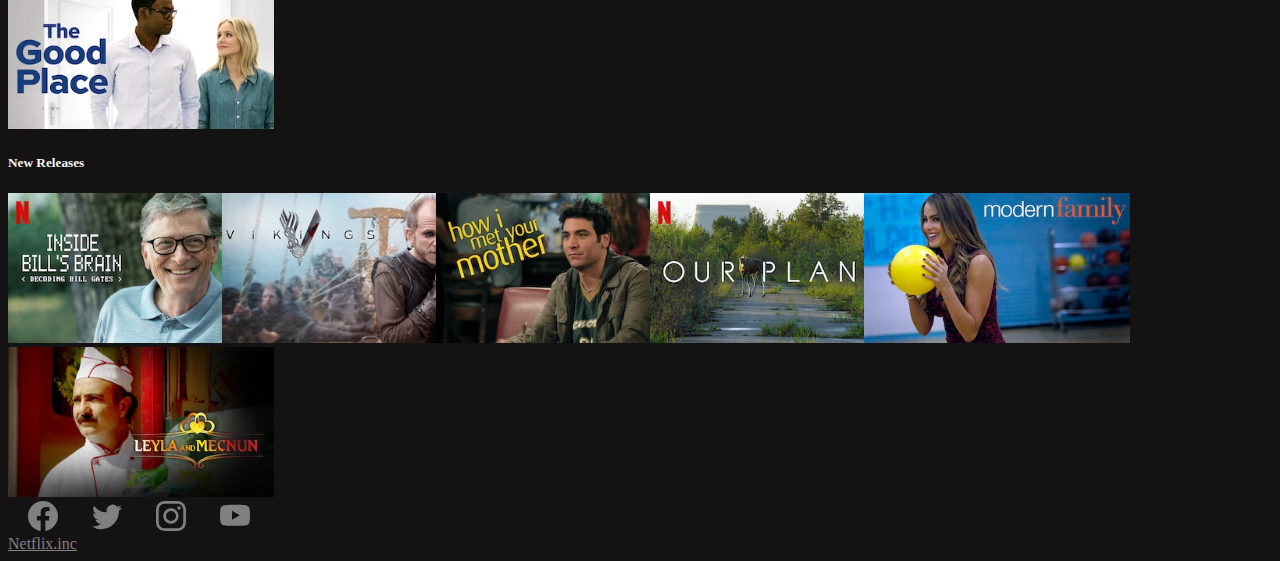
==== commit 2f1181fe: "Update homepage.html" ====
--- a/homepage.html
+++ b/homepage.html
@@ -80,13 +80,13 @@
             </ol>
             <div class="carousel-inner">
               <div class="carousel-item active">
-                  <img src="https://i1.wp.com/www.heyuguys.com/images/2015/10/star-wars-the-force-awakens-poster-landscape.jpg?fit=1536%2C864&ssl=1" class="d-block w-100 h-100 object-fit-contain " alt="...">
+                  <img  class="image-fluid w-100 h-100"src="https://i1.wp.com/www.heyuguys.com/images/2015/10/star-wars-the-force-awakens-poster-landscape.jpg?fit=1536%2C864&ssl=1" class="d-block w-100 h-100 object-fit-contain " alt="...">
                 </div>
                 <div class="carousel-item">
-                    <img src="http://anniehaydesign.weebly.com/uploads/9/5/4/6/95469676/landscape-poster-3_orig.jpg" class="d-block w-100  h-100 " alt="...">
+                    <img class="image-fluid w-100 h-100"src="http://anniehaydesign.weebly.com/uploads/9/5/4/6/95469676/landscape-poster-3_orig.jpg" class="d-block w-100  h-100 " alt="...">
                 </div>
                 <div class="carousel-item">
-                  <img src="https://i.pinimg.com/originals/a4/9d/c8/a49dc85d98d25389f9d939bbd8663e43.jpg" class="d-block w-100  h-100" alt="...">
+                  <img class="image-fluid w-100 h-100"src="https://i.pinimg.com/originals/a4/9d/c8/a49dc85d98d25389f9d939bbd8663e43.jpg" class="d-block w-100  h-100" alt="...">
               </div>
             </div>
             <a class="carousel-control-prev" href="#carouselExampleIndicators" role="button" data-slide="prev">
@@ -422,4 +422,4 @@
     <script src="https://cdn.jsdelivr.net/npm/bootstrap@4.6.0/dist/js/bootstrap.min.js" integrity="sha384-+YQ4JLhjyBLPDQt//I+STsc9iw4uQqACwlvpslubQzn4u2UU2UFM80nGisd026JF" crossorigin="anonymous"></script>
     -->
   </body>
-</html>
+</html>--- a/homepage.css
+++ b/homepage.css
@@ -8,7 +8,7 @@
     color:whitesmoke;
 }
 .imglogo{
-    width: 80px;
+    width: 120px;
     height: 60px;
 }
 hr{
